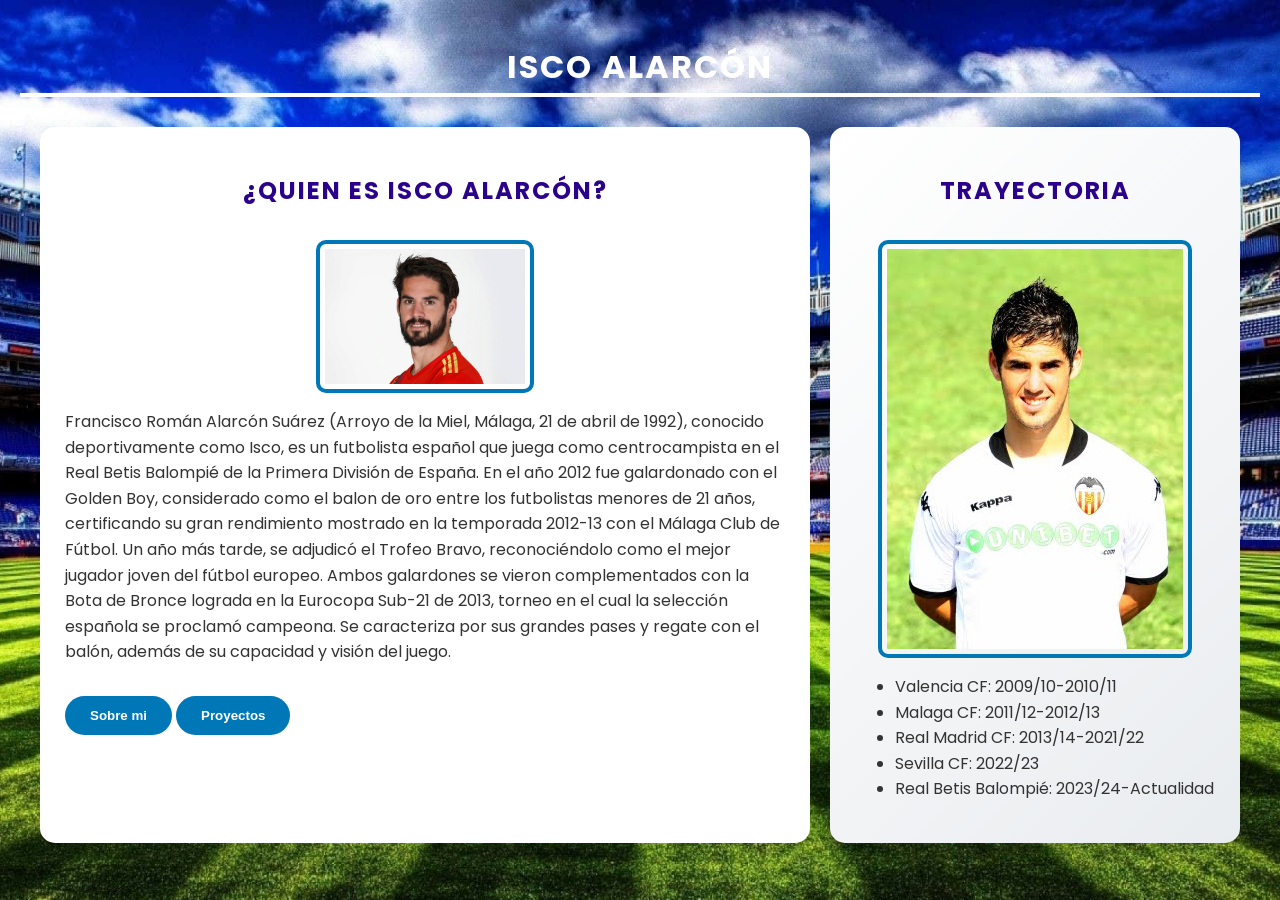
==== P1/index.html @ e490a621 "avance" ====
<!DOCTYPE html>
<html lang="en">
<head>
    <meta charset="UTF-8">
    <meta http-equiv="X-UA-Compatible" content="IE=edge">
    <meta name="viewport" content="width=device-width, initial-scale=1.0">
    <title>Isco Alarcón</title>

   <!-- Hoja de estilo -->
   <link rel="stylesheet" href="2c-template.css">    

</head>
<body>
    
    <h1>Isco Alarcón</h1>

    <div class="fila">
      <div id="c1" class="columna izquierda">
        <h2>¿Quien es Isco Alarcón?</h2>

        <div class="iresponsive">
            <img id="isco_españa" src="isco_españa.jpg" alt="html5" width="200" height="200">
        </div>

        <p> Francisco Román Alarcón Suárez (Arroyo de la Miel, Málaga, 21 de abril de 1992), 
            conocido deportivamente como Isco, es un futbolista español que juega como centrocampista 
            en el Real Betis Balompié de la Primera División de España.
            En el año 2012 fue galardonado con el Golden Boy, considerado como el balon de oro entre los futbolistas 
            menores de 21 años, certificando su gran rendimiento mostrado en la temporada 2012-13 con el Málaga Club de Fútbol.
            Un año más tarde, se adjudicó el Trofeo Bravo, reconociéndolo como el mejor jugador joven del fútbol europeo.
            Ambos galardones se vieron complementados con la Bota de Bronce lograda en la Eurocopa Sub-21 de 2013, torneo en el cual 
            la selección española se proclamó campeona. Se caracteriza por sus grandes pases y regate con el balón, además de su capacidad 
            y visión del juego.

        </p>
        <button>
            <a href="https://127.0.0.1:20500/P1/about.html">Sobre mi</a>
        </button>
        
        <button>
            <a href="projects.html">Proyectos</a>
        </button>

      </div>
      <div id="c2" class="columna derecha">
        <h2>Trayectoria</h2>
        <img id="isco_españa" src="isco_valencia.jpg" alt="Tecnologías web">
        <p><ul>
        <li>Valencia CF: 2009/10-2010/11</li>
        <li>Malaga CF: 2011/12-2012/13</li>
        <li>Real Madrid CF: 2013/14-2021/22</li>
        <li>Sevilla CF: 2022/23</li>
        <li>Real Betis Balompié: 2023/24-Actualidad</li>
        </ul></p>
      </div>
    </div>

</body>
</html>
---- P1/2c-template.css ----
/* Importación de fuente moderna */
@import url('https://fonts.googleapis.com/css2?family=Poppins:wght@300;400;600;700&display=swap');

:root {
    --primary-color: #0077b6; /* Azul deportivo */
    --secondary-color: #2b028a;
    --accent-color: #fb8500; /* Naranja para detalles/botones */
    --bg-color: #f8f9fa;
    --text-color: #333;
    --white: #ffffff;
}

body {
    font-family: 'Poppins', sans-serif;
    /* Ruta de tu imagen (puede ser local o un link de internet) */
    background-image: url('fondo_campo.jpg');
    
    /* Ajustes para que la imagen se vea perfecta */
    background-size: cover;       /* Cubre toda la pantalla sin deformarse */
    background-position: center;  /* Centra la imagen */
    background-attachment: fixed; /* El fondo se queda quieto al hacer scroll */
    background-repeat: no-repeat; /* Evita que la imagen se duplique */
    
    color: var(--text-color);
    line-height: 1.6;
    margin: 0;
    padding: 20px;
}

/* Encabezado principal */

h1 {
    text-align: center;
    color: #ffffff;
    font-weight: 700;
    text-transform: uppercase;
    letter-spacing: 2px;
    margin-bottom: 30px;

    border-bottom: 4px solid #ffffff; 
}
h2 {
    text-align: center;
    color: var(--secondary-color);
    font-weight: 700;
    text-transform: uppercase;
    letter-spacing: 2px;
    margin-bottom: 30px;
}

/* Contenedor de Flexbox para las columnas */
.fila {
    display: flex;
    flex-wrap: wrap;
    gap: 20px;
    max-width: 1200px;
    margin: 0 auto;
}

/* Estilo común para columnas */
.columna {
    background: var(--white);
    padding: 25px;
    border-radius: 15px;
    box-shadow: 0 10px 30px rgba(0, 0, 0, 0.08);
    transition: transform 0.3s ease;
}

.columna:hover {
    transform: translateY(-5px);
}

.izquierda {
    flex: 2; /* Más ancha para el contenido principal */
    min-width: 300px;
}

.derecha {
    flex: 1; /* Más estrecha para info lateral */
    min-width: 250px;
    background: linear-gradient(135deg, #ffffff 0%, #e9ecef 100%);
}

/* Imágenes responsivas y estilizadas */
img {
    max-width: 100%;
    height: auto;
    border-radius: 10px;
    display: block;
    margin: 0 auto 15px;
}

#isco_españa {
    border: 4px solid var(--primary-color);
    padding: 5px;
    object-fit: cover;
}

/* Botón moderno */
button {
    background-color: var(--primary-color);
    border: none;
    padding: 12px 25px;
    border-radius: 30px;
    cursor: pointer;
    transition: background 0.3s ease;
    margin-top: 15px;
}

button:hover {
    background-color: var(--accent-color);
}

button a {
    color: white;
    text-decoration: none;
    font-weight: 600;
}

/* Contenedor para 3 columnas */
.fila-triple {
    display: flex;
    justify-content: space-between;
    gap: 20px;
    max-width: 1200px;
    margin: 40px auto;
    flex-wrap: wrap;
}

/* Cada una de las 3 columnas iguales */
.columna-3 {
    flex: 1; /* Esto obliga a que todas midan lo mismo */
    min-width: 280px;
    background: rgba(255, 255, 255, 0.15); /* Efecto cristal */
    backdrop-filter: blur(15px);
    border: 1px solid rgba(255, 255, 255, 0.2);
    padding: 25px;
    border-radius: 20px;
    color: white;
    box-shadow: 0 15px 35px rgba(0, 0, 0, 0.2);
    text-align: center;
}

.columna-3 h3 {
    color: #fb8500; /* Naranja para resaltar títulos */
    margin-bottom: 20px;
    font-size: 1.5rem;
    border-bottom: 2px solid rgba(255, 255, 255, 0.1);
    padding-bottom: 10px;
}

/* Estilos de listas y textos internos */
.lista-info {
    list-style: none;
    padding: 0;
    text-align: left;
}

.lista-info li {
    margin-bottom: 12px;
    padding-left: 20px;
    position: relative;
}

.lista-info li::before {
    content: '▹';
    position: absolute;
    left: 0;
    color: #fb8500;
}

.stat-item {
    display: flex;
    justify-content: space-between;
    background: rgba(0, 0, 0, 0.2);
    padding: 10px;
    margin-bottom: 10px;
    border-radius: 8px;
}

.centro {
    text-align: center;
    margin-top: 30px;
}

/* Proyects.html */
/* Estilo para el título subrayado moderno */
.titulo-subrayado {
    display: inline-block;
    border-bottom: 4px solid #fb8500; /* La línea naranja que pediste */
    padding-bottom: 5px;
    margin-bottom: 40px;
    color: white; /* Resalta sobre el fondo oscuro */
    text-shadow: 2px 2px 4px rgba(0,0,0,0.5);
}

/* Contenedor tipo Grid para los clubes */
.contenedor-clubes {
    display: grid;
    grid-template-columns: repeat(auto-fit, minmax(280px, 1fr));
    gap: 25px;
    max-width: 1200px;
    margin: 0 auto 40px;
    padding: 0 20px;
}

/* Tarjetas de Club individuales */
.tarjeta-club {
    background: rgba(255, 255, 255, 0.1);
    backdrop-filter: blur(12px);
    border: 1px solid rgba(255, 255, 255, 0.2);
    border-radius: 15px;
    padding: 30px;
    color: white;
    position: relative;
    transition: all 0.3s ease;
}

.tarjeta-club:hover {
    transform: translateY(-10px);
    background: rgba(255, 255, 255, 0.2);
    border-color: #fb8500;
}

.tarjeta-club h3 {
    margin-top: 15px;
    color: #fb8500;
}

/* Etiqueta pequeña (Badge) */
.badge {
    position: absolute;
    top: -12px;
    right: 20px;
    background: #fb8500;
    color: white;
    padding: 5px 15px;
    border-radius: 20px;
    font-size: 0.8rem;
    font-weight: bold;
    text-transform: uppercase;
}

.especial {
    border: 1px dashed #fb8500;
}

.centro {
    text-align: center;
}

/* Responsivo para móviles */
@media (max-width: 900px) {
    .columna-3 {
        flex: 1 1 100%; /* En móviles ocupan todo el ancho */
    }
}



/* Ajustes para móviles */
@media (max-width: 768px) {
    .fila {
        flex-direction: column;
    }
}
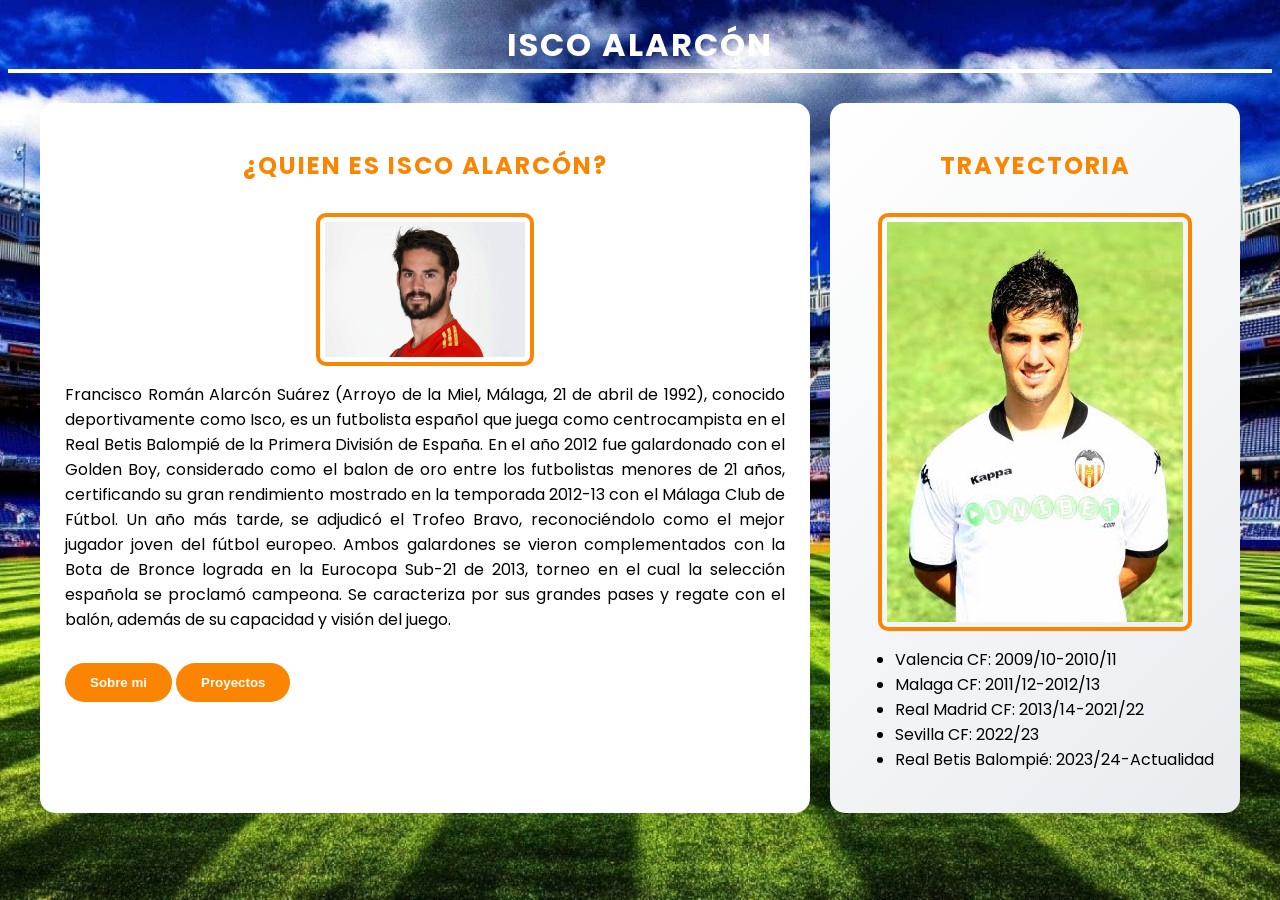
==== commit 7bba1b28: "avance 4" ====
--- a/P1/index.html
+++ b/P1/index.html
@@ -34,7 +34,7 @@
 
         </p>
         <button>
-            <a href="https://127.0.0.1:20500/P1/about.html">Sobre mi</a>
+            <a href="about.html">Sobre mi</a>
         </button>
         
         <button>
--- a/P1/2c-template.css
+++ b/P1/2c-template.css
@@ -2,9 +2,9 @@
 @import url('https://fonts.googleapis.com/css2?family=Poppins:wght@300;400;600;700&display=swap');
 
 :root {
-    --primary-color: #0077b6; /* Azul deportivo */
-    --secondary-color: #2b028a;
-    --accent-color: #fb8500; /* Naranja para detalles/botones */
+    --primary-color: #fb8500; 
+    --secondary-color: #fb8500;
+    --accent-color: #fb8500; 
     --bg-color: #f8f9fa;
     --text-color: #333;
     --white: #ffffff;
@@ -12,19 +12,13 @@
 
 body {
     font-family: 'Poppins', sans-serif;
-    /* Ruta de tu imagen (puede ser local o un link de internet) */
     background-image: url('fondo_campo.jpg');
     
-    /* Ajustes para que la imagen se vea perfecta */
     background-size: cover;       /* Cubre toda la pantalla sin deformarse */
     background-position: center;  /* Centra la imagen */
     background-attachment: fixed; /* El fondo se queda quieto al hacer scroll */
     background-repeat: no-repeat; /* Evita que la imagen se duplique */
-    
-    color: var(--text-color);
-    line-height: 1.6;
-    margin: 0;
-    padding: 20px;
+
 }
 
 /* Encabezado principal */
@@ -48,7 +42,7 @@
     margin-bottom: 30px;
 }
 
-/* Contenedor de Flexbox para las columnas */
+/* Contenedor principal para las columnas */
 .fila {
     display: flex;
     flex-wrap: wrap;
@@ -64,6 +58,7 @@
     border-radius: 15px;
     box-shadow: 0 10px 30px rgba(0, 0, 0, 0.08);
     transition: transform 0.3s ease;
+    text-align: justify;
 }
 
 .columna:hover {
@@ -129,7 +124,7 @@
 
 /* Cada una de las 3 columnas iguales */
 .columna-3 {
-    flex: 1; /* Esto obliga a que todas midan lo mismo */
+    flex: 1; 
     min-width: 280px;
     background: rgba(255, 255, 255, 0.15); /* Efecto cristal */
     backdrop-filter: blur(15px);
@@ -142,7 +137,7 @@
 }
 
 .columna-3 h3 {
-    color: #fb8500; /* Naranja para resaltar títulos */
+    color: #fb8500;
     margin-bottom: 20px;
     font-size: 1.5rem;
     border-bottom: 2px solid rgba(255, 255, 255, 0.1);
@@ -183,18 +178,75 @@
     margin-top: 30px;
 }
 
+/* Contenedor principal de la sección */
+.seccion-privada {
+    max-width: 1200px;
+    margin: 60px auto;
+    padding: 20px;
+}
+
+.contenedor-vida {
+    background: rgba(255, 255, 255, 0.1);
+    backdrop-filter: blur(15px);
+    border-radius: 30px;
+    padding: 40px;
+    border: 1px solid rgba(255, 255, 255, 0.2);
+    text-align: center;
+}
+
+/* Disposición de texto e imagen */
+.contenido-vida {
+    display: flex;
+    align-items: center;
+    gap: 40px;
+    text-align: left;
+    margin-top: 20px;
+}
+
+.texto-vida {
+    flex: 1;
+    font-size: 1.1rem;
+    line-height: 1.8;
+    color: white;
+    text-align: justify;
+}
+
+.imagen-vida {
+    flex: 1;
+}
+
+.imagen-vida img {
+    width: 100%;
+    border-radius: 20px;
+    box-shadow: 0 10px 30px rgba(0,0,0,0.5);
+    transition: transform 0.3s ease;
+}
+
+.imagen-vida img:hover {
+    transform: scale(1.03);
+}
+
+.caption {
+    font-size: 0.8rem;
+    color: #ccc;
+    margin-top: 10px;
+    text-align: center;
+    font-style: italic;
+}
+
+
 /* Proyects.html */
 /* Estilo para el título subrayado moderno */
 .titulo-subrayado {
     display: inline-block;
-    border-bottom: 4px solid #fb8500; /* La línea naranja que pediste */
+    border-bottom: 4px solid #fb8500;
     padding-bottom: 5px;
     margin-bottom: 40px;
-    color: white; /* Resalta sobre el fondo oscuro */
+    color: white;
     text-shadow: 2px 2px 4px rgba(0,0,0,0.5);
 }
 
-/* Contenedor tipo Grid para los clubes */
+/* Contenedor para los clubes */
 .contenedor-clubes {
     display: grid;
     grid-template-columns: repeat(auto-fit, minmax(280px, 1fr));
@@ -214,6 +266,10 @@
     color: white;
     position: relative;
     transition: all 0.3s ease;
+    display: flex;
+    flex-direction: column;
+    justify-content: space-between;
+    min-height: 250px;
 }
 
 .tarjeta-club:hover {
@@ -227,7 +283,7 @@
     color: #fb8500;
 }
 
-/* Etiqueta pequeña (Badge) */
+/* Etiqueta pequeña*/
 .badge {
     position: absolute;
     top: -12px;
@@ -241,19 +297,41 @@
     text-transform: uppercase;
 }
 
+/* Estilo para los botones dentro de las tarjetas */
+.btn-card {
+    background-color: transparent;
+    border: 2px solid #fb8500;
+    border-radius: 8px;
+    padding: 0;
+    transition: all 0.3s ease;
+    margin-top: 15px;
+    align-self: flex-start; /* El botón se ajusta al texto */
+}
+
+.btn-card a {
+    display: block;
+    padding: 8px 20px;
+    color: #fb8500;
+    text-decoration: none;
+    font-weight: 600;
+    font-size: 0.9rem;
+}
+
+/* Efecto al pasar el ratón por el botón de la tarjeta */
+.btn-card:hover {
+    background-color: #fb8500;
+}
+
+.btn-card:hover a {
+    color: white;
+}
+
 .especial {
     border: 1px dashed #fb8500;
 }
 
 .centro {
     text-align: center;
-}
-
-/* Responsivo para móviles */
-@media (max-width: 900px) {
-    .columna-3 {
-        flex: 1 1 100%; /* En móviles ocupan todo el ancho */
-    }
 }
 
 
@@ -263,4 +341,13 @@
     .fila {
         flex-direction: column;
     }
+    .contenido-vida {
+        flex-direction: column;
+    }
+    .texto-vida {
+        text-align: center;
+    }
+    .columna-3 {
+        flex: 1 1 100%; /* En móviles ocupan todo el ancho */
+    }
 }
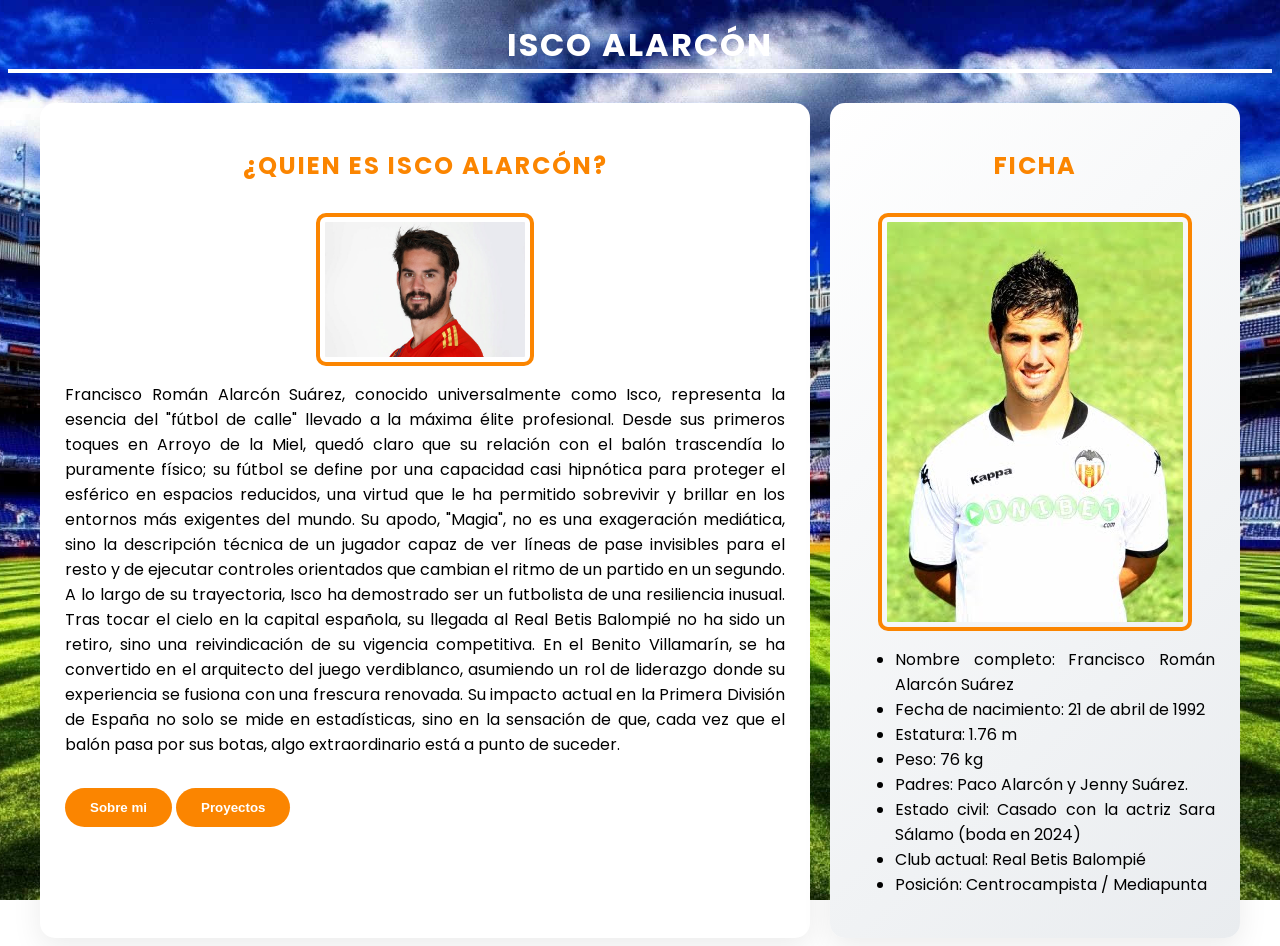
==== commit 1962ed66: "Final" ====
--- a/P1/index.html
+++ b/P1/index.html
@@ -22,15 +22,8 @@
             <img id="isco_españa" src="isco_españa.jpg" alt="html5" width="200" height="200">
         </div>
 
-        <p> Francisco Román Alarcón Suárez (Arroyo de la Miel, Málaga, 21 de abril de 1992), 
-            conocido deportivamente como Isco, es un futbolista español que juega como centrocampista 
-            en el Real Betis Balompié de la Primera División de España.
-            En el año 2012 fue galardonado con el Golden Boy, considerado como el balon de oro entre los futbolistas 
-            menores de 21 años, certificando su gran rendimiento mostrado en la temporada 2012-13 con el Málaga Club de Fútbol.
-            Un año más tarde, se adjudicó el Trofeo Bravo, reconociéndolo como el mejor jugador joven del fútbol europeo.
-            Ambos galardones se vieron complementados con la Bota de Bronce lograda en la Eurocopa Sub-21 de 2013, torneo en el cual 
-            la selección española se proclamó campeona. Se caracteriza por sus grandes pases y regate con el balón, además de su capacidad 
-            y visión del juego.
+        <p> Francisco Román Alarcón Suárez, conocido universalmente como Isco, representa la esencia del "fútbol de calle" llevado a la máxima élite profesional. Desde sus primeros toques en Arroyo de la Miel, quedó claro que su relación con el balón trascendía lo puramente físico; su fútbol se define por una capacidad casi hipnótica para proteger el esférico en espacios reducidos, una virtud que le ha permitido sobrevivir y brillar en los entornos más exigentes del mundo. Su apodo, "Magia", no es una exageración mediática, sino la descripción técnica de un jugador capaz de ver líneas de pase invisibles para el resto y de ejecutar controles orientados que cambian el ritmo de un partido en un segundo.
+            A lo largo de su trayectoria, Isco ha demostrado ser un futbolista de una resiliencia inusual. Tras tocar el cielo en la capital española, su llegada al Real Betis Balompié no ha sido un retiro, sino una reivindicación de su vigencia competitiva. En el Benito Villamarín, se ha convertido en el arquitecto del juego verdiblanco, asumiendo un rol de liderazgo donde su experiencia se fusiona con una frescura renovada. Su impacto actual en la Primera División de España no solo se mide en estadísticas, sino en la sensación de que, cada vez que el balón pasa por sus botas, algo extraordinario está a punto de suceder.
 
         </p>
         <button>
@@ -43,15 +36,21 @@
 
       </div>
       <div id="c2" class="columna derecha">
-        <h2>Trayectoria</h2>
+        <h2>Ficha</h2>
         <img id="isco_españa" src="isco_valencia.jpg" alt="Tecnologías web">
         <p><ul>
-        <li>Valencia CF: 2009/10-2010/11</li>
-        <li>Malaga CF: 2011/12-2012/13</li>
-        <li>Real Madrid CF: 2013/14-2021/22</li>
-        <li>Sevilla CF: 2022/23</li>
-        <li>Real Betis Balompié: 2023/24-Actualidad</li>
-        </ul></p>
+        <li>Nombre completo: Francisco Román Alarcón Suárez</li>
+        <li>Fecha de nacimiento: 21 de abril de 1992</li>
+        <li>Estatura: 1.76 m</li>
+        <li>Peso: 76 kg</li>
+        <li>Padres: Paco Alarcón y Jenny Suárez.</li>
+        <li>Estado civil: Casado con la actriz Sara Sálamo (boda en 2024)</li>
+        <li>Club actual: Real Betis Balompié</li>
+        <li>Posición: Centrocampista / Mediapunta</li>
+
+        
+    
+    </ul></p>
       </div>
     </div>
 
--- a/P1/2c-template.css
+++ b/P1/2c-template.css
@@ -14,10 +14,10 @@
     font-family: 'Poppins', sans-serif;
     background-image: url('fondo_campo.jpg');
     
-    background-size: cover;       /* Cubre toda la pantalla sin deformarse */
-    background-position: center;  /* Centra la imagen */
-    background-attachment: fixed; /* El fondo se queda quieto al hacer scroll */
-    background-repeat: no-repeat; /* Evita que la imagen se duplique */
+    background-size: cover;       
+    background-position: center;  
+    background-attachment: fixed; 
+    background-repeat: no-repeat; 
 
 }
 
